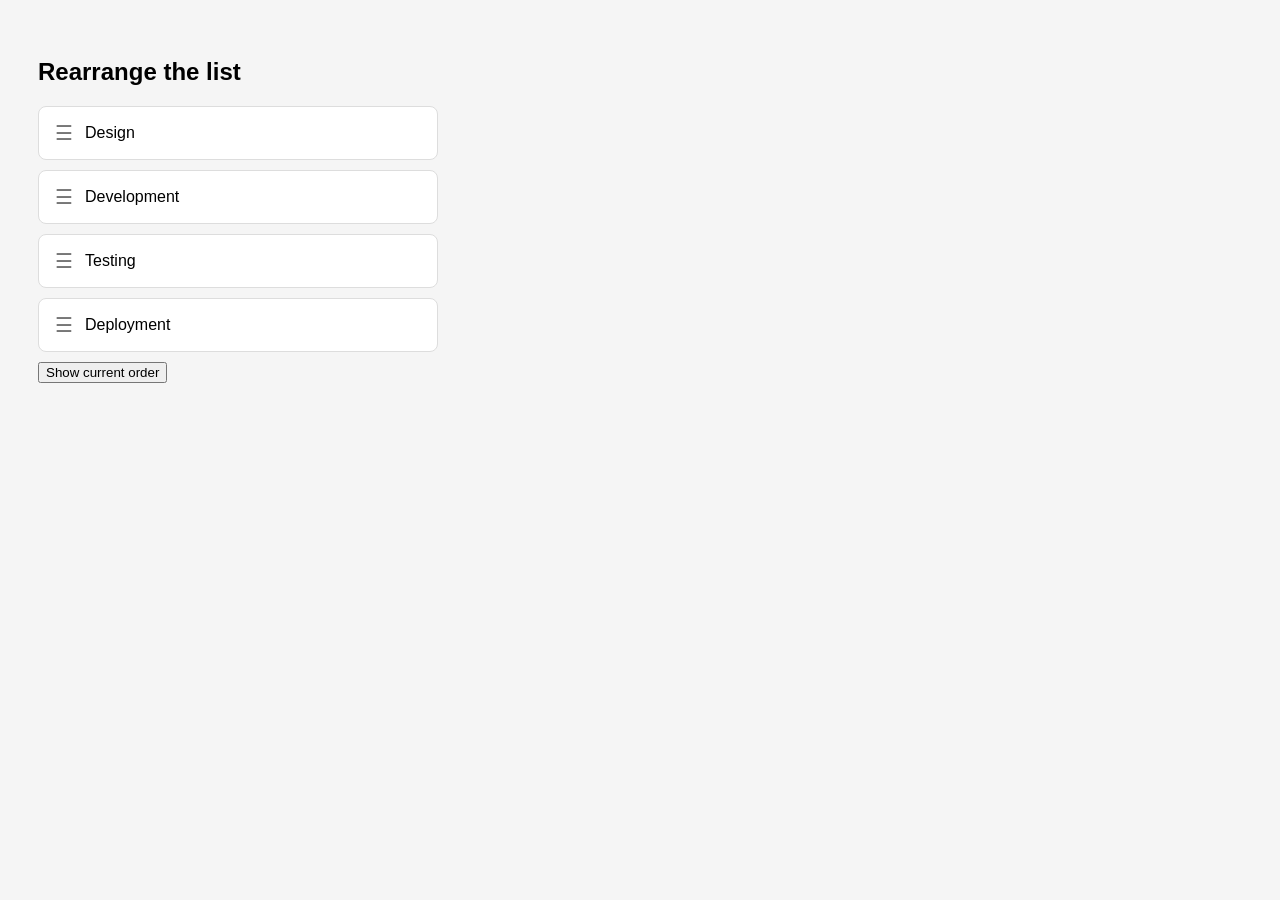
==== index.html @ d7a3bac8 "initial commit" ====
<!DOCTYPE html>
<html lang="en">
<head>
  <meta charset="UTF-8" />
  <meta name="viewport" content="width=device-width, initial-scale=1.0" />

  <title>Drag and Drop List</title>

  <style>
    body {
      font-family: Arial, sans-serif;
      background: #f5f5f5;
      padding: 30px;
    }

    .sortable-list {
      list-style: none;
      padding: 0;
      margin: 0;
      max-width: 400px;
    }

    .sortable-item {
      display: flex;
      align-items: center;
      gap: 12px;
      margin-bottom: 10px;
      padding: 14px 16px;
      background: white;
      border: 1px solid #ddd;
      border-radius: 8px;
      cursor: grab;
      user-select: none;
      transition: opacity 0.2s, transform 0.2s;
    }

    .sortable-item:active {
      cursor: grabbing;
    }

    .drag-handle {
      color: #777;
      font-size: 20px;
    }

    .sortable-item.dragging {
      opacity: 0.4;
      transform: scale(1.02);
    }
  </style>
</head>

<body>
  <h2>Rearrange the list</h2>

  <ul id="sortableList" class="sortable-list">
    <li class="sortable-item" draggable="true" data-id="1">
      <span class="drag-handle">☰</span>
      Design
    </li>

    <li class="sortable-item" draggable="true" data-id="2">
      <span class="drag-handle">☰</span>
      Development
    </li>

    <li class="sortable-item" draggable="true" data-id="3">
      <span class="drag-handle">☰</span>
      Testing
    </li>

    <li class="sortable-item" draggable="true" data-id="4">
      <span class="drag-handle">☰</span>
      Deployment
    </li>
  </ul>

  <button id="showOrderButton" type="button">
    Show current order
  </button>

  <p id="result"></p>

  <script>
    const list = document.getElementById("sortableList");
    const items = list.querySelectorAll(".sortable-item");
    const showOrderButton = document.getElementById("showOrderButton");
    const result = document.getElementById("result");

    items.forEach((item) => {
      item.addEventListener("dragstart", () => {
        item.classList.add("dragging");
      });

      item.addEventListener("dragend", () => {
        item.classList.remove("dragging");
      });
    });

    list.addEventListener("dragover", (event) => {
      // Required so that dropping is allowed.
      event.preventDefault();

      const draggingItem = list.querySelector(".dragging");
      const itemAfterCursor = getItemAfterCursor(list, event.clientY);

      if (!draggingItem) {
        return;
      }

      if (itemAfterCursor === null) {
        list.appendChild(draggingItem);
      } else {
        list.insertBefore(draggingItem, itemAfterCursor);
      }
    });

    function getItemAfterCursor(container, cursorY) {
      const nonDraggingItems = [
        ...container.querySelectorAll(
          ".sortable-item:not(.dragging)"
        )
      ];

      return nonDraggingItems.reduce(
        (closest, item) => {
          const itemBox = item.getBoundingClientRect();
          const offset =
            cursorY - itemBox.top - itemBox.height / 2;

          if (offset < 0 && offset > closest.offset) {
            return {
              offset: offset,
              element: item
            };
          }

          return closest;
        },
        {
          offset: Number.NEGATIVE_INFINITY,
          element: null
        }
      ).element;
    }

    showOrderButton.addEventListener("click", () => {
      const currentOrder = [
        ...list.querySelectorAll(".sortable-item")
      ].map((item) => ({
        id: item.dataset.id,
        name: item.textContent.trim()
      }));

      result.textContent = JSON.stringify(currentOrder);
      console.log("Current order:", currentOrder);
    });
  </script>
</body>
</html>
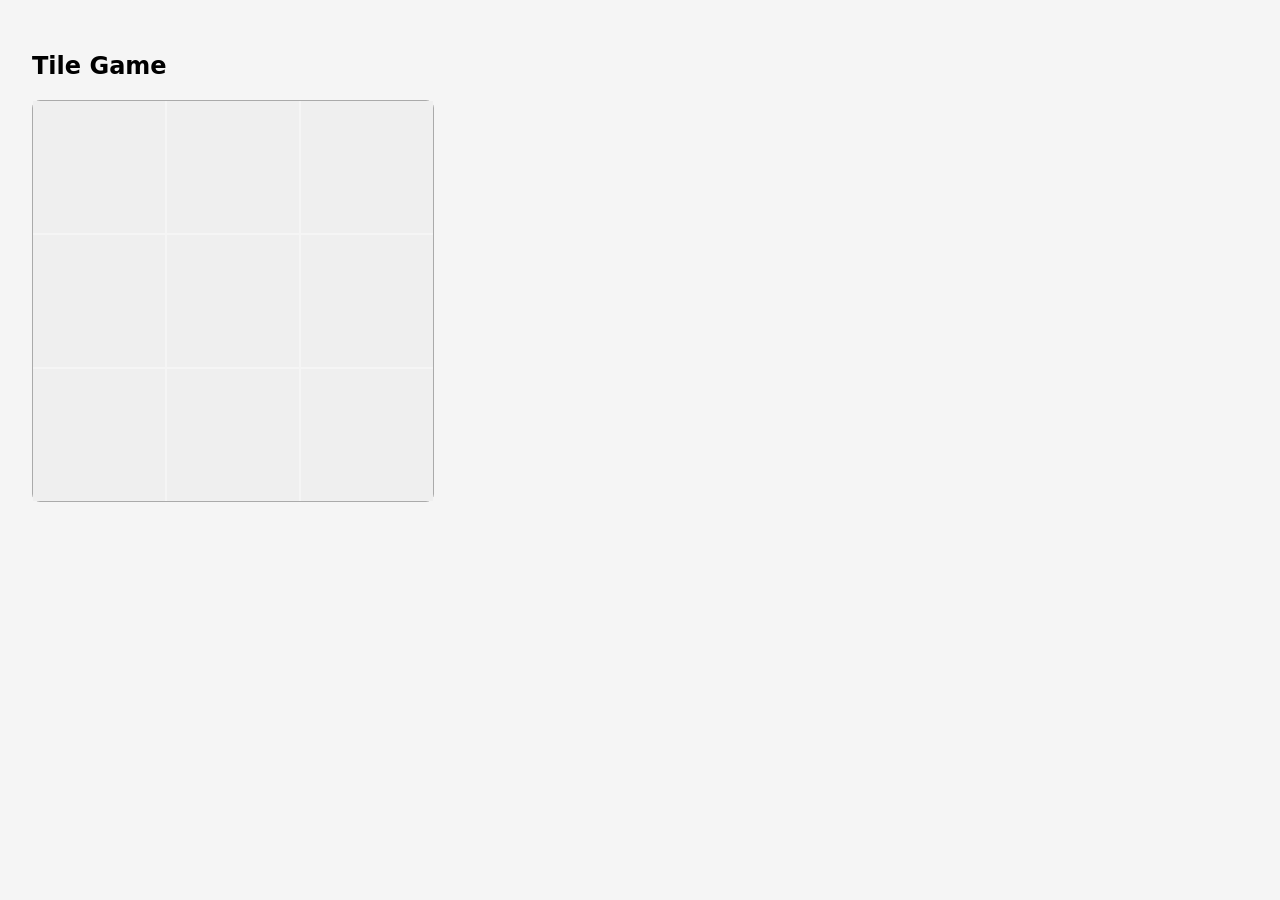
==== commit 06b5386f: "Rename index2.html to index.html" ====
--- a/index.html
+++ b/index.html
@@ -1,160 +1,204 @@
 <!DOCTYPE html>
 <html lang="en">
 <head>
-  <meta charset="UTF-8" />
-  <meta name="viewport" content="width=device-width, initial-scale=1.0" />
-
-  <title>Drag and Drop List</title>
-
-  <style>
-    body {
-      font-family: Arial, sans-serif;
-      background: #f5f5f5;
-      padding: 30px;
-    }
-
-    .sortable-list {
-      list-style: none;
-      padding: 0;
-      margin: 0;
-      max-width: 400px;
-    }
-
-    .sortable-item {
-      display: flex;
-      align-items: center;
-      gap: 12px;
-      margin-bottom: 10px;
-      padding: 14px 16px;
-      background: white;
-      border: 1px solid #ddd;
-      border-radius: 8px;
-      cursor: grab;
-      user-select: none;
-      transition: opacity 0.2s, transform 0.2s;
-    }
-
-    .sortable-item:active {
-      cursor: grabbing;
-    }
-
-    .drag-handle {
-      color: #777;
-      font-size: 20px;
-    }
-
-    .sortable-item.dragging {
-      opacity: 0.4;
-      transform: scale(1.02);
-    }
-  </style>
+    <meta charset="UTF-8">
+    <meta name="viewport" content="width=device-width, initial-scale=1.0">
+    <title>Time</title>
+    <style>
+        body {
+            margin: 0px;
+            padding: 2rem;
+            font-family: system-ui, -apple-system, BlinkMacSystemFont, 'Segoe UI', Roboto, Oxygen, Ubuntu, Cantarell, 'Open Sans', 'Helvetica Neue', sans-serif;
+            background: #f5f5f5;
+        }
+        #tile-grid {
+            /* background-color: #fff; */
+            background-image: url("assets/sample.jpg");
+            background-size: cover;
+            background-repeat: no-repeat;
+            
+            display: grid;
+            width: 400px;
+            grid-template-columns: repeat(3, 1fr);
+            grid-template-rows: auto;
+            gap: 0.125rem;
+            border: 1px solid #AAA;
+            padding: 0rem;
+            border-radius: 0.5rem;
+        }
+        .tile {
+            /* background-color: #FFF; */
+            /* background-color: #f5f5ff; */
+            background-image: url("assets/sample.jpg");
+            background-repeat: no-repeat;
+            aspect-ratio: 1;
+            /* border: 1px solid #afafaf; */
+            border: none;
+            /* border-radius: 0.25rem; */
+            font-size: 5rem;
+            font-weight: 500;
+            cursor: grab;
+            transition: transform ease-out 0.15s;
+        }
+        #tile-grid [data-id="2"] {background-position: -133px 0px;}
+        #tile-grid [data-id="3"] {background-position: -266px 0px;}
+        #tile-grid [data-id="4"] {background-position: 0px -133px;}
+        #tile-grid [data-id="5"] {background-position: -133px -133px;}
+        #tile-grid [data-id="6"] {background-position: -266px -133px;}
+        #tile-grid [data-id="7"] {background-position: 0px -266px;}
+        #tile-grid [data-id="8"] {background-position: -133px -266px;}
+        #tile-grid [data-id="9"] {background-position: -266px -266px;}
+        .tile:active {
+            cursor: grabbing;
+        }
+        .tile.highlighted {
+            filter: grayscale(1);
+            /* transform: scale(0.5); */
+        }
+        .tile:active,
+        .tile.dragging {
+            /* opacity: 0; */
+            /* background-color: #EAEAEA; */
+            scale: 1.05;
+        }
+    </style>
 </head>
-
 <body>
-  <h2>Rearrange the list</h2>
-
-  <ul id="sortableList" class="sortable-list">
-    <li class="sortable-item" draggable="true" data-id="1">
-      <span class="drag-handle">☰</span>
-      Design
-    </li>
-
-    <li class="sortable-item" draggable="true" data-id="2">
-      <span class="drag-handle">☰</span>
-      Development
-    </li>
-
-    <li class="sortable-item" draggable="true" data-id="3">
-      <span class="drag-handle">☰</span>
-      Testing
-    </li>
-
-    <li class="sortable-item" draggable="true" data-id="4">
-      <span class="drag-handle">☰</span>
-      Deployment
-    </li>
-  </ul>
-
-  <button id="showOrderButton" type="button">
-    Show current order
-  </button>
-
-  <p id="result"></p>
-
-  <script>
-    const list = document.getElementById("sortableList");
-    const items = list.querySelectorAll(".sortable-item");
-    const showOrderButton = document.getElementById("showOrderButton");
-    const result = document.getElementById("result");
-
-    items.forEach((item) => {
-      item.addEventListener("dragstart", () => {
-        item.classList.add("dragging");
-      });
-
-      item.addEventListener("dragend", () => {
-        item.classList.remove("dragging");
-      });
-    });
-
-    list.addEventListener("dragover", (event) => {
-      // Required so that dropping is allowed.
-      event.preventDefault();
-
-      const draggingItem = list.querySelector(".dragging");
-      const itemAfterCursor = getItemAfterCursor(list, event.clientY);
-
-      if (!draggingItem) {
-        return;
-      }
-
-      if (itemAfterCursor === null) {
-        list.appendChild(draggingItem);
-      } else {
-        list.insertBefore(draggingItem, itemAfterCursor);
-      }
-    });
-
-    function getItemAfterCursor(container, cursorY) {
-      const nonDraggingItems = [
-        ...container.querySelectorAll(
-          ".sortable-item:not(.dragging)"
-        )
-      ];
-
-      return nonDraggingItems.reduce(
-        (closest, item) => {
-          const itemBox = item.getBoundingClientRect();
-          const offset =
-            cursorY - itemBox.top - itemBox.height / 2;
-
-          if (offset < 0 && offset > closest.offset) {
-            return {
-              offset: offset,
-              element: item
-            };
-          }
-
-          return closest;
-        },
-        {
-          offset: Number.NEGATIVE_INFINITY,
-          element: null
-        }
-      ).element;
-    }
-
-    showOrderButton.addEventListener("click", () => {
-      const currentOrder = [
-        ...list.querySelectorAll(".sortable-item")
-      ].map((item) => ({
-        id: item.dataset.id,
-        name: item.textContent.trim()
-      }));
-
-      result.textContent = JSON.stringify(currentOrder);
-      console.log("Current order:", currentOrder);
-    });
-  </script>
+    <h2>Tile Game</h2>
+    <div id="tile-grid">
+        <button class="tile" draggable="true" data-id="1"></button>
+        <button class="tile" draggable="true" data-id="2"></button>
+        <button class="tile" draggable="true" data-id="3"></button>
+        <button class="tile" draggable="true" data-id="4"></button>
+        <button class="tile" draggable="true" data-id="5"></button>
+        <button class="tile" draggable="true" data-id="6"></button>
+        <button class="tile" draggable="true" data-id="7"></button>
+        <button class="tile" draggable="true" data-id="8"></button>
+        <button class="tile" draggable="true" data-id="9"></button>
+    </div>
+
+    <script>
+        const grid = document.getElementById("tile-grid");
+        const tiles = document.querySelectorAll(".tile");
+        let firstTile = null;
+        let secondTile = null;
+
+        tiles.forEach((tile) => {
+            tile.addEventListener("dragstart", (event) => {
+                firstTile = event.target;
+                tile.classList.add("dragging");
+            });
+
+            tile.addEventListener("dragend", () => {
+                // console.log(firstTile.dataset.id,secondTile.dataset.id);
+                SwapTiles(firstTile, secondTile);
+                firstTile.classList.remove("highlighted");
+                secondTile.classList.remove("highlighted");
+                tile.classList.remove("dragging");
+                firstTile = null;
+                secondTile = null;
+
+            });
+            tile.addEventListener("click", () => {
+                if(!firstTile) {
+                    firstTile = tile;
+                    firstTile.classList.add("dragging");
+                    return;
+                }
+                firstTile.classList.remove("dragging");
+                SwapTiles(firstTile, tile);
+                firstTile = null;
+                secondTile = null;
+            });
+        });
+        grid.addEventListener("dragover", (event) => {
+            event.preventDefault();
+            const selected = grid.querySelector(".dragging");
+            if(!selected) {
+                return;
+            }
+            const {clientX, clientY} = event;
+            const ItemToReplaceWith = getItemBelowCursor(grid, {clientX, clientY});
+            // if(ItemToReplaceWith && ItemToReplaceWith.dataset.id == firstTile.dataset.id) {
+            //     return;
+            // }
+            ItemToReplaceWith.classList.add("highlighted");
+            secondTile = ItemToReplaceWith;
+        });
+
+        function getItemBelowCursor(grid, cursor) {
+            const nonDraggingItems = [
+                ...grid.querySelectorAll(".tile")
+            ];
+            //...grid.querySelectorAll(".tile:not(.dragging)");
+            const {clientX, clientY} = cursor;
+            return nonDraggingItems.reduce(
+            (closest, item) => {
+                const rect = item.getBoundingClientRect();
+                const centerX = rect.left + rect.width / 2;
+                const centerY = rect.top + rect.height / 2;
+                item.classList.remove("highlighted");
+
+                // Squared distance (faster than Math.sqrt)
+                const distance =
+                    (clientX - centerX) ** 2 +
+                    (clientY - centerY) ** 2;
+
+                if (distance < closest.distance) {
+                    return {
+                        distance,
+                        element: item
+                    };
+                }
+
+                return closest;
+            }, {
+                distance: Infinity,
+                element: null
+            }).element;
+        }
+
+        function SwapTiles(first, second){
+            if(first == second)
+                return;
+            const previousSpecs = [...grid.children].map((el) => ({
+                element: el,
+                rect: el.getBoundingClientRect() 
+            }));
+            // Swap DOM positions
+            const firstNext = first.nextSibling;
+            const secondNext = second.nextSibling;
+
+            const firstParent = first.parentNode;
+            const secondParent = second.parentNode;
+
+            if (firstNext === second) {
+                secondParent.insertBefore(second, first);
+            } else if (secondNext === first) {
+                firstParent.insertBefore(first, second);
+            } else {
+                firstParent.insertBefore(first, secondNext);
+                secondParent.insertBefore(second, firstNext);
+            }
+
+
+            previousSpecs.forEach(({ element: el, rect }) => {
+                const lastRect = el.getBoundingClientRect();
+
+                const dx = rect.left - lastRect.left;
+                const dy = rect.top - lastRect.top;
+
+                el.animate([
+                    { transform: `translate(${dx}px, ${dy}px)` },
+                    { transform: "translate(0,0)" }
+                ], {
+                    duration: 400,
+                    easing: "ease"
+                });
+            });
+
+        }
+
+    </script>
 </body>
-</html>+</html>
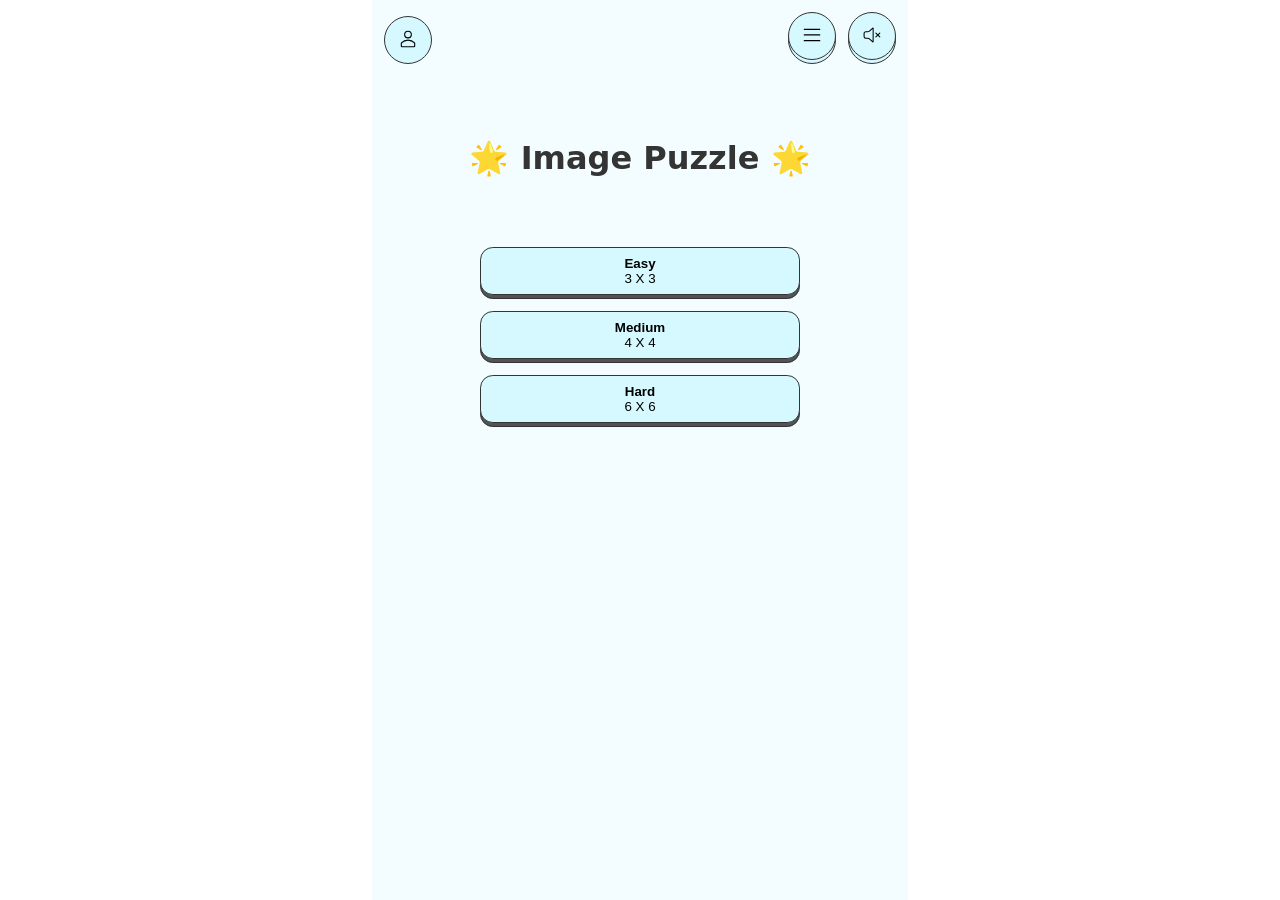
==== commit a7ff45d5: "full game" ====
--- a/index.html
+++ b/index.html
@@ -3,202 +3,101 @@
 <head>
     <meta charset="UTF-8">
     <meta name="viewport" content="width=device-width, initial-scale=1.0">
-    <title>Time</title>
-    <style>
-        body {
-            margin: 0px;
-            padding: 2rem;
-            font-family: system-ui, -apple-system, BlinkMacSystemFont, 'Segoe UI', Roboto, Oxygen, Ubuntu, Cantarell, 'Open Sans', 'Helvetica Neue', sans-serif;
-            background: #f5f5f5;
-        }
-        #tile-grid {
-            /* background-color: #fff; */
-            background-image: url("assets/sample.jpg");
-            background-size: cover;
-            background-repeat: no-repeat;
-            
-            display: grid;
-            width: 400px;
-            grid-template-columns: repeat(3, 1fr);
-            grid-template-rows: auto;
-            gap: 0.125rem;
-            border: 1px solid #AAA;
-            padding: 0rem;
-            border-radius: 0.5rem;
-        }
-        .tile {
-            /* background-color: #FFF; */
-            /* background-color: #f5f5ff; */
-            background-image: url("assets/sample.jpg");
-            background-repeat: no-repeat;
-            aspect-ratio: 1;
-            /* border: 1px solid #afafaf; */
-            border: none;
-            /* border-radius: 0.25rem; */
-            font-size: 5rem;
-            font-weight: 500;
-            cursor: grab;
-            transition: transform ease-out 0.15s;
-        }
-        #tile-grid [data-id="2"] {background-position: -133px 0px;}
-        #tile-grid [data-id="3"] {background-position: -266px 0px;}
-        #tile-grid [data-id="4"] {background-position: 0px -133px;}
-        #tile-grid [data-id="5"] {background-position: -133px -133px;}
-        #tile-grid [data-id="6"] {background-position: -266px -133px;}
-        #tile-grid [data-id="7"] {background-position: 0px -266px;}
-        #tile-grid [data-id="8"] {background-position: -133px -266px;}
-        #tile-grid [data-id="9"] {background-position: -266px -266px;}
-        .tile:active {
-            cursor: grabbing;
-        }
-        .tile.highlighted {
-            filter: grayscale(1);
-            /* transform: scale(0.5); */
-        }
-        .tile:active,
-        .tile.dragging {
-            /* opacity: 0; */
-            /* background-color: #EAEAEA; */
-            scale: 1.05;
-        }
-    </style>
+    <title>Tile</title>
+    <link rel="stylesheet" href="common.css">
+    <link rel="stylesheet" href="style.css">
 </head>
 <body>
-    <h2>Tile Game</h2>
-    <div id="tile-grid">
-        <button class="tile" draggable="true" data-id="1"></button>
-        <button class="tile" draggable="true" data-id="2"></button>
-        <button class="tile" draggable="true" data-id="3"></button>
-        <button class="tile" draggable="true" data-id="4"></button>
-        <button class="tile" draggable="true" data-id="5"></button>
-        <button class="tile" draggable="true" data-id="6"></button>
-        <button class="tile" draggable="true" data-id="7"></button>
-        <button class="tile" draggable="true" data-id="8"></button>
-        <button class="tile" draggable="true" data-id="9"></button>
-    </div>
-
-    <script>
-        const grid = document.getElementById("tile-grid");
-        const tiles = document.querySelectorAll(".tile");
-        let firstTile = null;
-        let secondTile = null;
-
-        tiles.forEach((tile) => {
-            tile.addEventListener("dragstart", (event) => {
-                firstTile = event.target;
-                tile.classList.add("dragging");
-            });
-
-            tile.addEventListener("dragend", () => {
-                // console.log(firstTile.dataset.id,secondTile.dataset.id);
-                SwapTiles(firstTile, secondTile);
-                firstTile.classList.remove("highlighted");
-                secondTile.classList.remove("highlighted");
-                tile.classList.remove("dragging");
-                firstTile = null;
-                secondTile = null;
-
-            });
-            tile.addEventListener("click", () => {
-                if(!firstTile) {
-                    firstTile = tile;
-                    firstTile.classList.add("dragging");
-                    return;
-                }
-                firstTile.classList.remove("dragging");
-                SwapTiles(firstTile, tile);
-                firstTile = null;
-                secondTile = null;
-            });
-        });
-        grid.addEventListener("dragover", (event) => {
-            event.preventDefault();
-            const selected = grid.querySelector(".dragging");
-            if(!selected) {
-                return;
-            }
-            const {clientX, clientY} = event;
-            const ItemToReplaceWith = getItemBelowCursor(grid, {clientX, clientY});
-            // if(ItemToReplaceWith && ItemToReplaceWith.dataset.id == firstTile.dataset.id) {
-            //     return;
-            // }
-            ItemToReplaceWith.classList.add("highlighted");
-            secondTile = ItemToReplaceWith;
-        });
-
-        function getItemBelowCursor(grid, cursor) {
-            const nonDraggingItems = [
-                ...grid.querySelectorAll(".tile")
-            ];
-            //...grid.querySelectorAll(".tile:not(.dragging)");
-            const {clientX, clientY} = cursor;
-            return nonDraggingItems.reduce(
-            (closest, item) => {
-                const rect = item.getBoundingClientRect();
-                const centerX = rect.left + rect.width / 2;
-                const centerY = rect.top + rect.height / 2;
-                item.classList.remove("highlighted");
-
-                // Squared distance (faster than Math.sqrt)
-                const distance =
-                    (clientX - centerX) ** 2 +
-                    (clientY - centerY) ** 2;
-
-                if (distance < closest.distance) {
-                    return {
-                        distance,
-                        element: item
-                    };
-                }
-
-                return closest;
-            }, {
-                distance: Infinity,
-                element: null
-            }).element;
-        }
-
-        function SwapTiles(first, second){
-            if(first == second)
-                return;
-            const previousSpecs = [...grid.children].map((el) => ({
-                element: el,
-                rect: el.getBoundingClientRect() 
-            }));
-            // Swap DOM positions
-            const firstNext = first.nextSibling;
-            const secondNext = second.nextSibling;
-
-            const firstParent = first.parentNode;
-            const secondParent = second.parentNode;
-
-            if (firstNext === second) {
-                secondParent.insertBefore(second, first);
-            } else if (secondNext === first) {
-                firstParent.insertBefore(first, second);
-            } else {
-                firstParent.insertBefore(first, secondNext);
-                secondParent.insertBefore(second, firstNext);
-            }
-
-
-            previousSpecs.forEach(({ element: el, rect }) => {
-                const lastRect = el.getBoundingClientRect();
-
-                const dx = rect.left - lastRect.left;
-                const dy = rect.top - lastRect.top;
-
-                el.animate([
-                    { transform: `translate(${dx}px, ${dy}px)` },
-                    { transform: "translate(0,0)" }
-                ], {
-                    duration: 400,
-                    easing: "ease"
-                });
-            });
-
-        }
-
-    </script>
+    <main id="main-menu" class="container">
+        <section id="menu-card" class="">
+            <div class="header">
+                <button class="btn btn-circle">
+                    <svg xmlns="http://www.w3.org/2000/svg" width="1em" height="1em" viewBox="0 0 36 36">
+                        <path d="M0 0h36v36H0z" fill="none" />
+                        <path fill="currentColor" d="M18 17a7 7 0 1 0-7-7a7 7 0 0 0 7 7m0-12a5 5 0 1 1-5 5a5 5 0 0 1 5-5" class="clr-i-outline clr-i-outline-path-1" />
+                        <path fill="currentColor" d="M30.47 24.37a17.16 17.16 0 0 0-24.93 0A2 2 0 0 0 5 25.74V31a2 2 0 0 0 2 2h22a2 2 0 0 0 2-2v-5.26a2 2 0 0 0-.53-1.37M29 31H7v-5.27a15.17 15.17 0 0 1 22 0Z" class="clr-i-outline clr-i-outline-path-2" />
+                        <path fill="none" d="M0 0h36v36H0z" />
+                    </svg>
+                </button>
+                <button class="btn btn-circle ml-auto">
+                    <span class="float">
+                        <svg xmlns="http://www.w3.org/2000/svg" width="1em" height="1em" viewBox="0 0 24 24">
+                            <path d="M0 0h24v24H0z" fill="none" />
+                            <path fill="none" stroke="currentColor" stroke-linecap="round" stroke-linejoin="round" stroke-width="1.5" d="M2.72 5.19h18.56M2.72 11.94h18.56M2.72 18.81h18.56" />
+                        </svg>
+                    </span>
+                </button>
+                <button class="btn btn-circle">
+                    <span class="float">
+                        <svg xmlns="http://www.w3.org/2000/svg" width="1em" height="1em" viewBox="0 0 48 48">
+                            <path d="M0 0h48v48H0z" fill="none" />
+                            <path fill="currentColor" d="M25.081 6.419C26.208 5.408 28 6.207 28 7.72v32.56c0 1.514-1.792 2.313-2.919 1.302l-8.206-7.366A4.75 4.75 0 0 0 13.702 33H9a5.25 5.25 0 0 1-5.25-5.25v-7.5C3.75 17.35 6.1 15 9 15h4.702a4.75 4.75 0 0 0 3.173-1.216zm.419 2.983l-6.955 6.244a7.25 7.25 0 0 1-4.843 1.854H9a2.75 2.75 0 0 0-2.75 2.75v7.5A2.75 2.75 0 0 0 9 30.5h4.702a7.25 7.25 0 0 1 4.843 1.855L25.5 38.6zm6.866 8.965a1.25 1.25 0 0 1 1.768 0L38 22.233l3.866-3.866a1.25 1.25 0 1 1 1.768 1.767L39.768 24l3.866 3.867a1.25 1.25 0 0 1-1.768 1.767L38 25.768l-3.866 3.866a1.25 1.25 0 0 1-1.768-1.767L36.232 24l-3.866-3.866a1.25 1.25 0 0 1 0-1.767" />
+                        </svg>
+                    </span>
+                </button>
+            </div>
+            <div class="body">
+                <h2 class="text-center game-title">
+                    <span class="noto">🌟</span>
+                    Image Puzzle
+                    <span class="noto">🌟</span>
+                </h2>
+                <div class="btn-group">
+                    <button id="easy" class="btn btn-capsule">
+                        <div class="float">
+                            <p><strong>Easy</strong></p>
+                            <span>3 X 3</span>
+                        </div>
+                    </button>
+                    <button id="medium" class="btn btn-capsule">
+                        <div class="float">
+                            <p><strong>Medium</strong></p>
+                            <span>4 X 4</span>
+                        </div>
+                    </button>
+                    <button id="hard" class="btn btn-capsule">
+                        <div class="float">
+                            <p><strong>Hard</strong></p>
+                            <span>6 X 6</span>
+                        </div>
+                    </button>
+                </div>
+            </div>
+        </section>
+        <section id="game-board" class="hidden">
+            <div class="header">
+                <button id="back-button" class="btn btn-circle">
+                    <span class="float">
+                        <svg xmlns="http://www.w3.org/2000/svg" width="1em" height="1em" viewBox="0 0 24 24">
+                            <path d="M0 0h24v24H0z" fill="none" />
+                            <path fill="currentColor" d="M21 11H6.414l5.293-5.293l-1.414-1.414L2.586 12l7.707 7.707l1.414-1.414L6.414 13H21z" />
+                        </svg>
+                    </span>
+                </button>
+                <button id="restart" class="btn btn-circle ml-auto">
+                    <span class="float">
+                        <svg xmlns="http://www.w3.org/2000/svg" width="1em" height="1em" viewBox="0 0 1024 1024">
+                            <path d="M0 0h1024v1024H0z" fill="none" />
+                            <path fill="currentColor" d="m909.1 209.3l-56.4 44.1C775.8 155.1 656.2 92 521.9 92C290 92 102.3 279.5 102 511.5C101.7 743.7 289.8 932 521.9 932c181.3 0 335.8-115 394.6-276.1c1.5-4.2-.7-8.9-4.9-10.3l-56.7-19.5a8 8 0 0 0-10.1 4.8c-1.8 5-3.8 10-5.9 14.9c-17.3 41-42.1 77.8-73.7 109.4A344.8 344.8 0 0 1 655.9 829c-42.3 17.9-87.4 27-133.8 27c-46.5 0-91.5-9.1-133.8-27A341.5 341.5 0 0 1 279 755.2a342.2 342.2 0 0 1-73.7-109.4c-17.9-42.4-27-87.4-27-133.9s9.1-91.5 27-133.9c17.3-41 42.1-77.8 73.7-109.4s68.4-56.4 109.3-73.8c42.3-17.9 87.4-27 133.8-27c46.5 0 91.5 9.1 133.8 27a341.5 341.5 0 0 1 109.3 73.8c9.9 9.9 19.2 20.4 27.8 31.4l-60.2 47a8 8 0 0 0 3 14.1l175.6 43c5 1.2 9.9-2.6 9.9-7.7l.8-180.9c-.1-6.6-7.8-10.3-13-6.2" />
+                        </svg>
+                    </span>
+                </button>
+                <button class="btn btn-circle">
+                    <span class="float">
+                        <svg xmlns="http://www.w3.org/2000/svg" width="1em" height="1em" viewBox="0 0 48 48">
+                            <path d="M0 0h48v48H0z" fill="none" />
+                            <path fill="currentColor" d="M25.081 6.419C26.208 5.408 28 6.207 28 7.72v32.56c0 1.514-1.792 2.313-2.919 1.302l-8.206-7.366A4.75 4.75 0 0 0 13.702 33H9a5.25 5.25 0 0 1-5.25-5.25v-7.5C3.75 17.35 6.1 15 9 15h4.702a4.75 4.75 0 0 0 3.173-1.216zm.419 2.983l-6.955 6.244a7.25 7.25 0 0 1-4.843 1.854H9a2.75 2.75 0 0 0-2.75 2.75v7.5A2.75 2.75 0 0 0 9 30.5h4.702a7.25 7.25 0 0 1 4.843 1.855L25.5 38.6zm6.866 8.965a1.25 1.25 0 0 1 1.768 0L38 22.233l3.866-3.866a1.25 1.25 0 1 1 1.768 1.767L39.768 24l3.866 3.867a1.25 1.25 0 0 1-1.768 1.767L38 25.768l-3.866 3.866a1.25 1.25 0 0 1-1.768-1.767L36.232 24l-3.866-3.866a1.25 1.25 0 0 1 0-1.767" />
+                        </svg>
+                    </span>
+                </button>
+            </div>
+            <div class="body">
+                <div id="board">
+                </div>
+            </div>
+        </section>
+    </main>
+    <script type="module" src="./initialize.js"></script>
+    <script type="module" src="./script.js"></script>
 </body>
 </html>
--- a/common.css
+++ b/common.css
@@ -0,0 +1,26 @@
+.ml-auto {
+    margin-left: auto !important;
+}
+.text-center {
+    text-align: center;
+}
+/* .outlined-text {
+  color: VAR(--accent);
+  text-shadow:
+    -3px -3px 0 black,
+     3px -3px 0 black,
+    -3px  3px 0 black,
+     3px  3px 0 black;
+} */
+
+/* Use -webkit-text-stroke if supported */
+/* @supports (-webkit-text-stroke: 1px black) {
+  .outlined-text {
+    text-shadow: none;
+    -webkit-text-stroke: 2px black;
+  }
+} */
+
+.hidden {
+  display: none;
+}
--- a/style.css
+++ b/style.css
@@ -0,0 +1,160 @@
+@import url('https://fonts.googleapis.com/css2?family=Noto+Color+Emoji&display=swap');
+:root {
+    --accent: #f3fdff;
+    --accent-500: #d6f8ff;
+    --accent-600: #94ebfd;
+    --secondary-accent: #b6d2fd;
+    --outline: #ff0000;
+    --dark-accent-100: #AAA;
+    --dark-accent: #333433;
+    font-family: system-ui, -apple-system, BlinkMacSystemFont, 'Segoe UI', Roboto, Oxygen, Ubuntu, Cantarell, 'Open Sans', 'Helvetica Neue', sans-serif;
+
+    /* variable */
+    --xpos: 0%;
+    --ypos: 0%;
+    --image: url("./assets/download2.jpg");
+}
+.noto {
+  font-family: "Noto Color Emoji", sans-serif;
+  font-weight: 400;
+  font-style: normal;
+}
+body {
+    margin: 0px;
+    padding: 0px;
+}
+.bg-accent {
+    background-color: var(--accent);
+}
+
+.container {
+    height: 100dvh;
+    width: 100%;
+    display: flex;
+    justify-content: center;
+    align-items: center;
+    background-color: white;
+}
+.container #menu-card,
+.container #game-board
+ {
+    width: 100%;
+    max-width: 32rem;
+    padding: 0.75rem;
+    padding-top: 1rem;
+    height: calc(100dvh - 1.75rem);
+    background-color: var(--accent);
+    /* border: 1px solid var(--dark-accent); */
+}
+.container .header {
+    display: flex;
+    gap: 0.75rem;
+}
+
+.btn {
+    margin: 0px;
+    box-sizing: border-box;
+    position: relative;
+    cursor: pointer;
+    outline: none;
+    --radius: 2rem;
+}
+.btn.btn-circle {
+    height: 3rem;
+    width: 3rem;
+}
+.btn,
+.btn .float {
+    border: 1px solid var(--dark-accent);
+    border-radius: var(--radius);
+    background-color: var(--accent-500);
+}
+
+.btn .float {
+    display: grid;
+    place-content: center;
+    display: block;
+    width: 100%;
+    height: 100%;
+    top: -0px;
+    left: 0px;
+    position: absolute;
+    margin: -1px;
+    transform: translateY(-4px);
+    transition: transform ease-in-out 50ms;
+}
+.btn:focus .float {
+    background-color: var(--accent-600);
+}
+.btn:active .float {
+    transform: translateY(0px);
+}
+.btn svg {
+    width: 1.25rem;
+    height: 1.25rem;
+}
+.game-title {
+    font-size: xx-large;
+    font-weight: 800;
+    color: var(--dark-accent);
+    padding: 3rem 0px;
+}
+.btn-group {
+    display: flex;
+    flex-direction: column;
+    justify-content: center;
+    margin: 0 auto;
+    row-gap: 1rem;
+    width: 100%;
+    max-width: 320px;
+}
+.btn.btn-capsule {
+    padding: 0.5rem;
+    height: 3rem;
+    --radius: 0.8rem;
+    background-color: #535353;
+}
+.btn.btn-capsule p {
+    margin: 0px;
+}
+/* Game board start */
+#game-board .body {
+    padding: 5rem 1rem;
+}
+#game-board .body #board {
+    /* background-image: var(--image);
+    background-repeat: no-repeat;
+    background-position: 8px 8px;
+    background-size: calc(512px - 50px) calc(512px - 50px); */
+
+    aspect-ratio: 1;
+    border-radius: 0.25rem;
+    border: 1px solid var(--dark-accent-100);
+    box-shadow: inset 4px 4px 4px #EAEAEA;
+    padding: 0.5rem;
+    display: grid;
+    grid-template-columns: repeat(4, 1fr);
+    grid-auto-rows: min-content;
+    /* gap: 1px; */
+}
+#game-board .body #board .tile {
+    /* user-select: none; */
+    background-image: var(--image);
+    aspect-ratio: 1;
+    background-position: calc(var(--xpos) + 0%) calc(var(--ypos) + 0%);
+    background-repeat: no-repeat;
+    background-size: calc(512px - 50px) calc(512px - 50px);
+    transition: filter ease-in-out 100ms, scale ease-in-out 100ms;
+}
+
+#game-board .body #board .tile.dragging {
+    filter: sepia(1);
+    scale: 0.9;
+
+}
+#game-board .body #board .tile.highlighted {
+    filter: sepia(1);
+    scale: 1.02;
+}
+
+/* Game board end */
